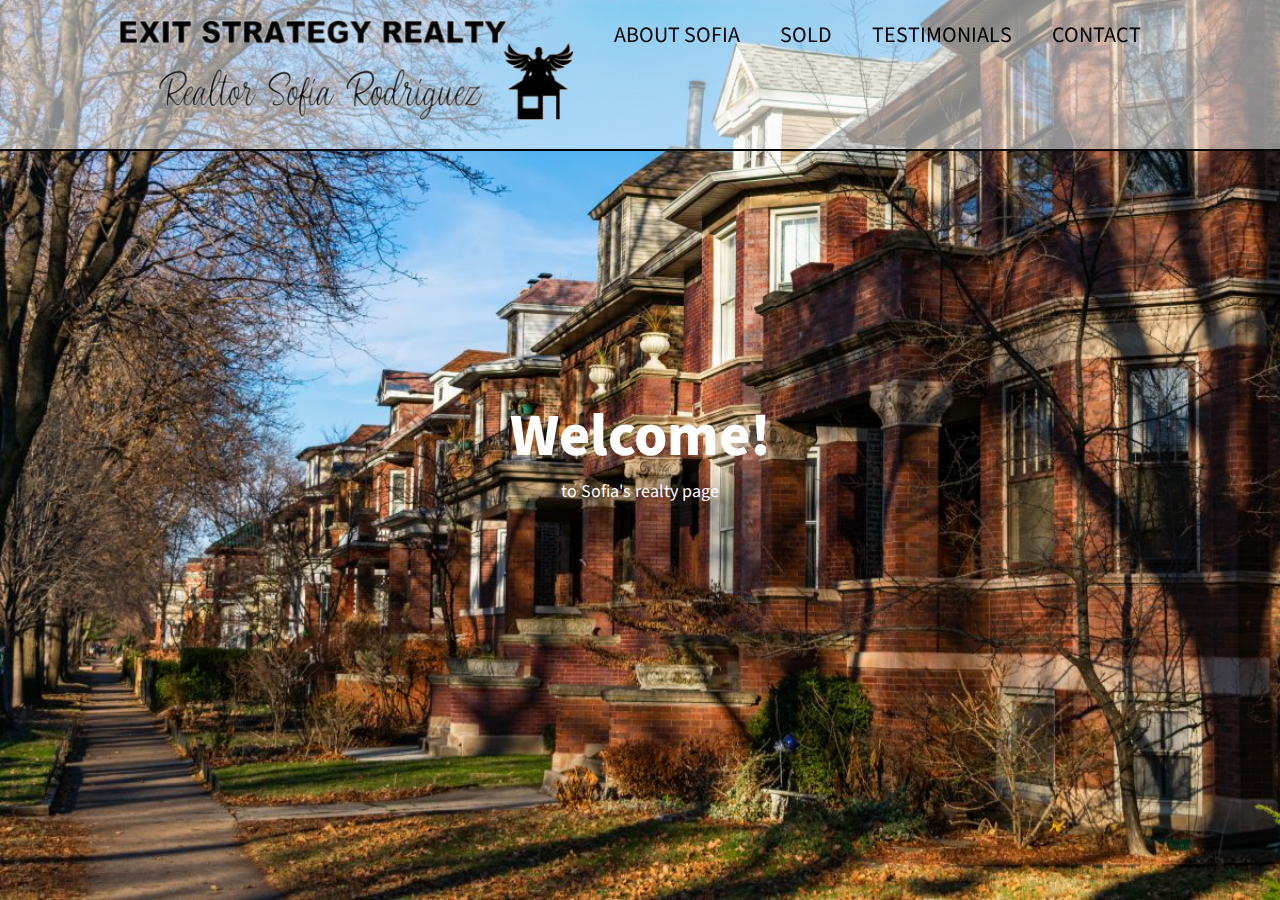
==== index.html @ e53cc5e3 "added logo to site" ====
<!DOCTYPE html>
<html lang="en">
<head>
    <meta charset="UTF-8">
    <meta http-equiv="X-UA-Compatible" content="IE=edge">
    <meta name="viewport" content="width=device-width, initial-scale=1.0">
    <link rel="stylesheet" href="styles.css">
    <link rel="preconnect" href="https://fonts.googleapis.com">
    <link rel="preconnect" href="https://fonts.gstatic.com" crossorigin>
    <link href="https://fonts.googleapis.com/css2?family=Source+Sans+Pro&display=swap" rel="stylesheet">
    <title>Sofia Realtor</title>
</head>
<body>
    <div class="nav">
        <ul class="nav-list">
            <li>
                <a href="index.html"><img class="logo" src="assets/home.png" alt="Realtor Sofia"></a>
            </li>
            <li>
                <a href="#">ABOUT SOFIA</a>
            </li>
            <li>
                <a href="#">SOLD</a>
            </li>
            <li>
                <a href="#">TESTIMONIALS</a>
            </li>
            <li>
                <a href="#">CONTACT</a>
            </li>
        </ul>
    </div>

    <div class="welcome-section">
        <h1 class="welc">Welcome!</h1>
        <p>to Sofia's realty page</p>
    </div>
</body>
</html>
---- styles.css ----
* {
    margin: 0;
    padding: 0;
}

*, *::after, *::before {
    box-sizing: 0;
}

html {
    box-sizing: inherit;
    font-size: 62.5%;
    scroll-behavior: smooth;
}

/* 1200px / 16px = 75em */
@media (max-width: 75em) {
    html {
      font-size: 60%;
    }
}

/* 980px / 16px = 61.25em */
@media(max-width: 61.25em) {
    html {
        font-size: 58%;
    }
}

/* 460px / 15px = 28.75em */
@media (max-width: 28.75em) {
    html {
        font-size: 55%;
    }
}

/* Base styles */

body {
    font-family: 'Source Sans Pro', sans-serif;
    font-size: 1.8rem; /* 18px */
    font-weight: 400;
    line-height: 1.4;
    color: white;
}

h1, h2 {
    font-family: 'Source Sans Pro', sans-serif;
    font-weight: 700;
    text-align: center;
}

h1 {
    font-size: 6rem;
}

h2 {
    font-size: 4.2rem;
}

ul {
    list-style: none;
}

a {
    text-decoration: none;
    color: black;
}

/* Navbar */

.nav {
    background-color: rgba(251, 251, 251, 0.527);
    display: flex;
    justify-content: center;
    position: fixed;
    top: 0;
    left: 0;
    width: 100%;
    box-shadow: 0 2px 0 black;
    z-index: 10;
}

.nav-list {
    display: flex;
    margin-right: 2rem;
}

.nav-list a {
    display: block;
    font-size: 2.2rem;
    padding: 2rem;
}

.nav-list a:hover {
    background: none;
}

.logo {
    height: 10rem;
}

/* Welcome section */

.welcome-section {
    display: flex;
    flex-direction: column;
    justify-content: center;
    align-items: center;
    width: 100%;
    height: 100vh;
    background-color: black;
    background-image: url('assets/blockhomes.jpg');
    background-repeat: no-repeat;
    background-attachment: fixed;
    background-size: 100% 100%;
}

.welc {
    color: white;
    font-weight: 800;
}
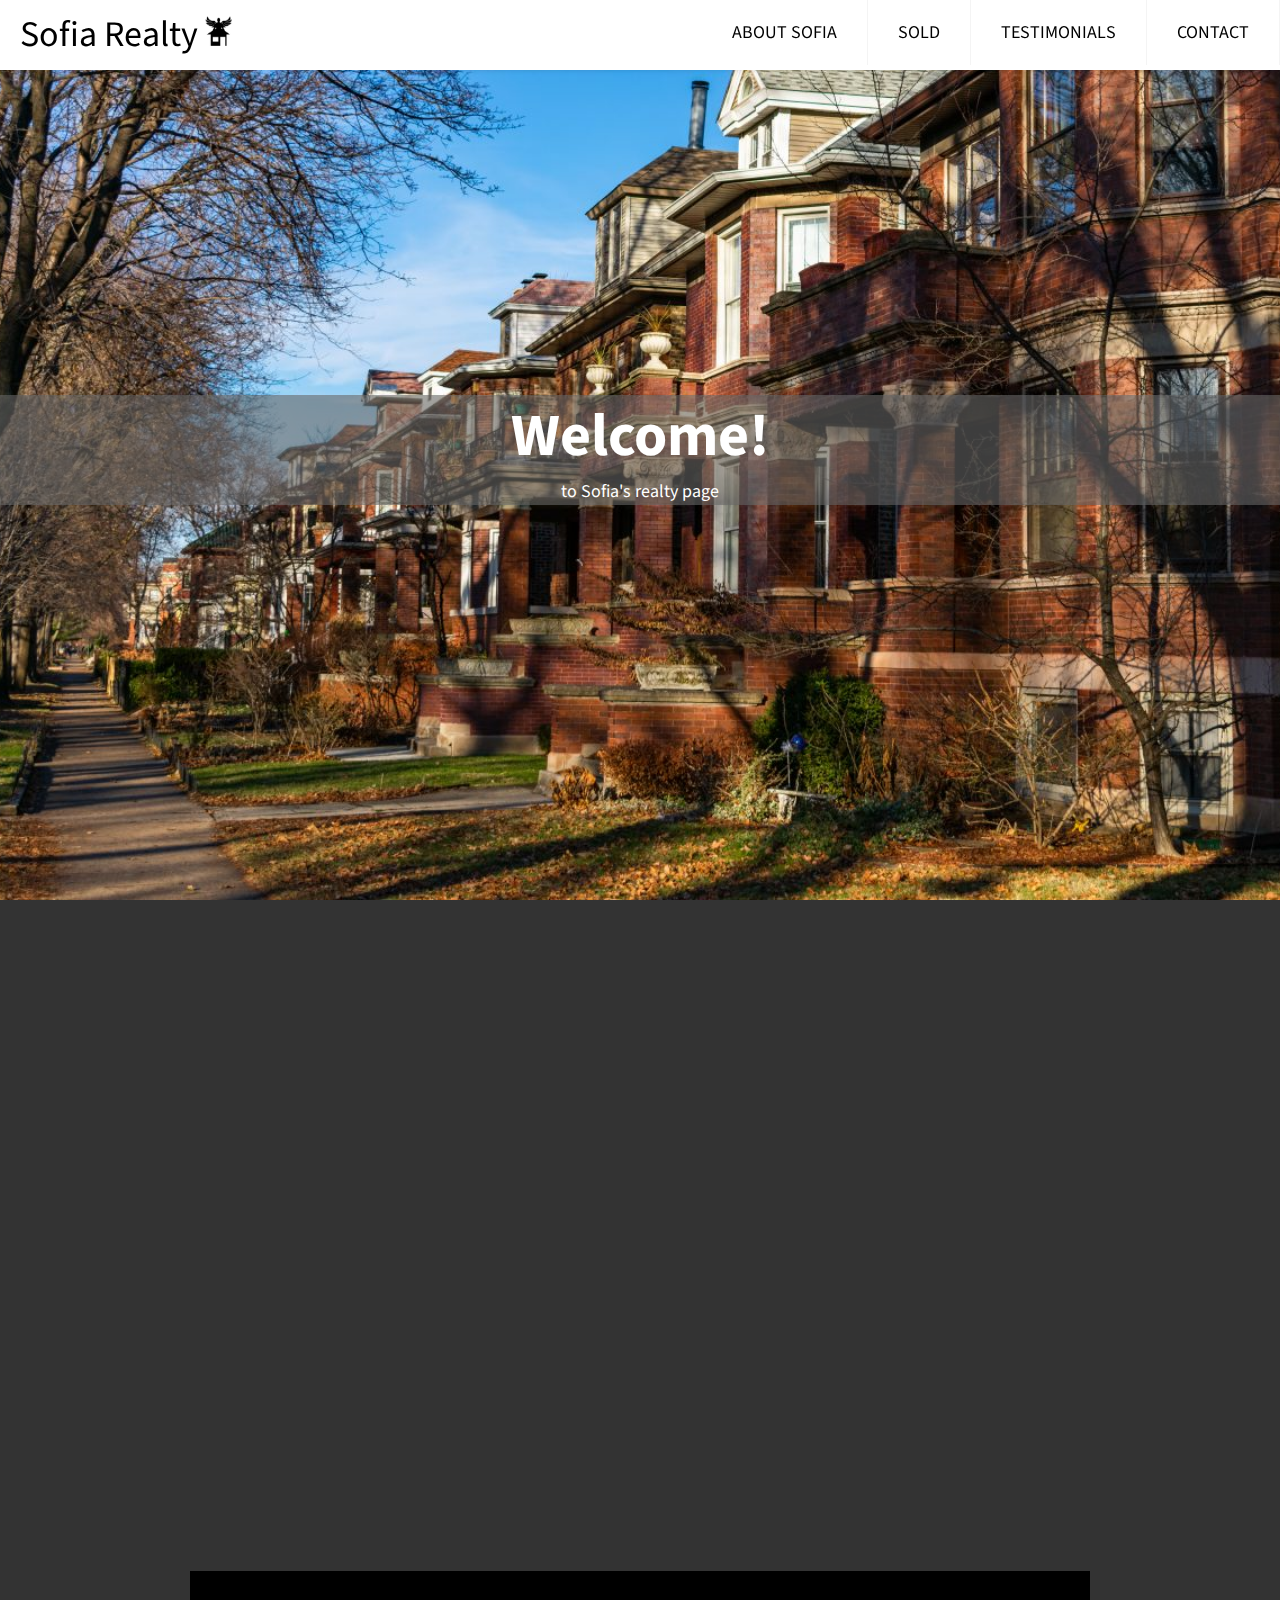
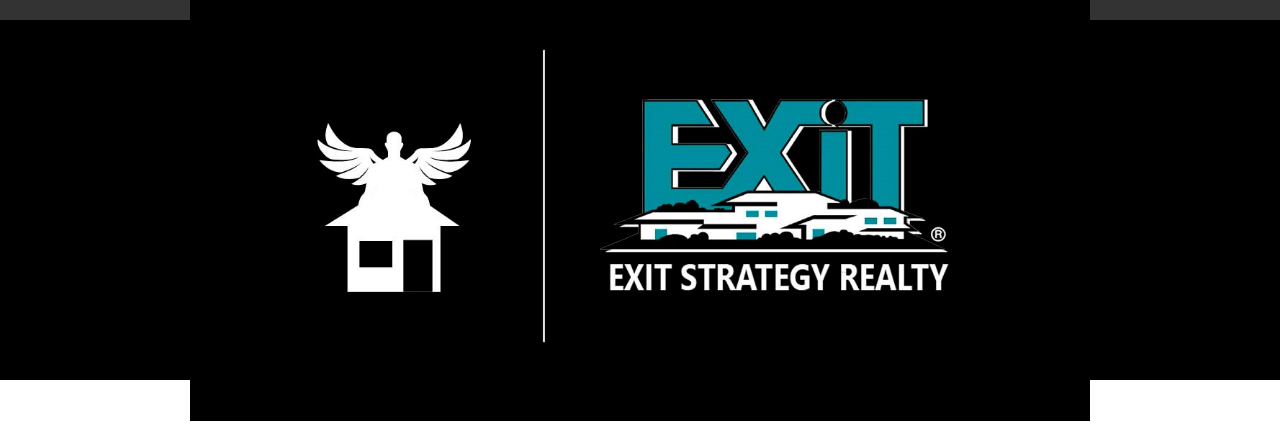
==== commit 320a8e79: "Added more assets and new nav bar" ====
--- a/index.html
+++ b/index.html
@@ -11,13 +11,16 @@
     <title>Sofia Realtor</title>
 </head>
 <body>
-    <div class="nav">
-        <ul class="nav-list">
-            <li>
-                <a href="index.html"><img class="logo" src="assets/home.png" alt="Realtor Sofia"></a>
+    <header class="header">
+        <a href="/index.html" class="logo">Sofia Realty
+            <image class="exitR" src="assets/homeM.jpg"></image>
+        </a>
+        <input class="menu-btn" type="checkbox" id="menu-btn" />
+        <label class="menu-icon" for="menu-btn"><span class="navicon"></span></label>
+        <ul class="menu">
             </li>
             <li>
-                <a href="#">ABOUT SOFIA</a>
+                <a href="#about">ABOUT SOFIA</a>
             </li>
             <li>
                 <a href="#">SOLD</a>
@@ -26,14 +29,25 @@
                 <a href="#">TESTIMONIALS</a>
             </li>
             <li>
-                <a href="#">CONTACT</a>
+                <a href="#contact">CONTACT</a>
             </li>
         </ul>
-    </div>
+    </header>
 
-    <div class="welcome-section">
-        <h1 class="welc">Welcome!</h1>
-        <p>to Sofia's realty page</p>
-    </div>
+    <section class="welcome-section">
+        <div class="welc">
+            <h1>Welcome!</h1>
+            <p>to Sofia's realty page</p>
+        </div>
+    </section>
+
+    <section class="about" id="about">
+    </section>
+
+    <section class="contact-section" id="contact">
+        <a href="https://exitrealty.com/office/Chicago/IL/2989/EXIT_STRATEGY_REALTY">
+            <image class="contact-banner" src="/assets/blacklogo.jpg"><image>
+        </a>
+    </section>
 </body>
 </html>--- a/styles.css
+++ b/styles.css
@@ -67,38 +67,142 @@
     color: black;
 }
 
-/* Navbar */
-
-.nav {
-    background-color: rgba(251, 251, 251, 0.527);
-    display: flex;
-    justify-content: center;
+/* header */
+
+.header {
+    background-color: #fff;
+    box-shadow: 1px 1px 4px 0 rgba(0,0,0,.1);
     position: fixed;
+    width: 100%;
+    z-index: 3;
+  }
+  
+  .header ul {
+    margin: 0;
+    padding: 0;
+    list-style: none;
+    overflow: hidden;
+    background-color: #fff;
+  }
+  
+  .header li a {
+    display: block;
+    padding: 20px 20px;
+    border-right: 1px solid #f4f4f4;
+    text-decoration: none;
+  }
+  
+  .header li a:hover,
+  .header .menu-btn:hover {
+    background-color: #f4f4f4;
+  }
+  
+  .header .logo {
+    display: block;
+    float: left;
+    font-size: 2em;
+    padding: 10px 20px;
+    text-decoration: none;
+  }
+
+.exitR {
+      height: 3rem;
+      padding: 0;
+      margin: 0;
+      position: relative;
+  }
+  
+  /* menu */
+  
+  .header .menu {
+    clear: both;
+    max-height: 0;
+    transition: max-height .2s ease-out;
+  }
+  
+  /* menu icon */
+  
+  .header .menu-icon {
+    cursor: pointer;
+    float: right;
+    padding: 28px 20px;
+    position: relative;
+    user-select: none;
+  }
+  
+  .header .menu-icon .navicon {
+    background: #333;
+    display: block;
+    height: 2px;
+    position: relative;
+    transition: background .2s ease-out;
+    width: 18px;
+  }
+  
+  .header .menu-icon .navicon:before,
+  .header .menu-icon .navicon:after {
+    background: #333;
+    content: '';
+    display: block;
+    height: 100%;
+    position: absolute;
+    transition: all .2s ease-out;
+    width: 100%;
+  }
+  
+  .header .menu-icon .navicon:before {
+    top: 5px;
+  }
+  
+  .header .menu-icon .navicon:after {
+    top: -5px;
+  }
+  
+  /* menu btn */
+  
+  .header .menu-btn {
+    display: none;
+  }
+  
+  .header .menu-btn:checked ~ .menu {
+    max-height: 240px;
+  }
+  
+  .header .menu-btn:checked ~ .menu-icon .navicon {
+    background: transparent;
+  }
+  
+  .header .menu-btn:checked ~ .menu-icon .navicon:before {
+    transform: rotate(-45deg);
+  }
+  
+  .header .menu-btn:checked ~ .menu-icon .navicon:after {
+    transform: rotate(45deg);
+  }
+  
+  .header .menu-btn:checked ~ .menu-icon:not(.steps) .navicon:before,
+  .header .menu-btn:checked ~ .menu-icon:not(.steps) .navicon:after {
     top: 0;
-    left: 0;
-    width: 100%;
-    box-shadow: 0 2px 0 black;
-    z-index: 10;
-}
-
-.nav-list {
-    display: flex;
-    margin-right: 2rem;
-}
-
-.nav-list a {
-    display: block;
-    font-size: 2.2rem;
-    padding: 2rem;
-}
-
-.nav-list a:hover {
-    background: none;
-}
-
-.logo {
-    height: 10rem;
-}
+  }
+  
+  /* 48em = 768px */
+  
+  @media (min-width: 48em) {
+    .header li {
+      float: left;
+    }
+    .header li a {
+      padding: 20px 30px;
+    }
+    .header .menu {
+      clear: none;
+      float: right;
+      max-height: none;
+    }
+    .header .menu-icon {
+      display: none;
+    }
+ }
 
 /* Welcome section */
 
@@ -111,16 +215,116 @@
     height: 100vh;
     background-color: black;
     background-image: url('assets/blockhomes.jpg');
+    background-position: center center;
     background-repeat: no-repeat;
     background-attachment: fixed;
-    background-size: 100% 100%;
+    background-size: cover;
 }
 
 .welc {
+    background-color: rgba(102, 102, 102, 0.596);
+    width: 100%;
     color: white;
-    font-weight: 800;
-}
-
-
-
-
+    text-align: center;
+}
+
+/* About section */
+
+.about {
+    display: flex;
+    flex-direction: column;
+    justify-content: center;
+    height: 80vh;
+    background-color: #333;
+}
+
+
+@media (max-width: 28.75em) {
+    .headshot {
+        height: 20rem;
+        width: 10rem;
+    }
+}
+
+/* Contact Section */
+
+ .contact-section {
+     display: flex;
+     flex-direction: column;
+     justify-content: center;
+     align-items: center;
+     width: inherit;
+     height: 40vh;
+     padding: 0 2rem;
+     background: black;
+ }
+
+ .contact-banner {
+    height: 45rem;
+ }
+
+ @media (max-width: 28.75em) {
+    .contact-banner {
+        height: 20rem;
+        width: 40rem;
+    }
+ }
+
+ .contact-section-header > h2 {
+     font-size: 6rem;
+ }
+
+ @media (max-width: 28.75em) {
+     .contact-section-header > h2 {
+         font-size: 4rem;
+     }
+ }
+
+ .contact-section-header > p {
+     font-style: italic;
+ }
+
+ .contact-links {
+     display: flex;
+     justify-content: center;
+     width: 100%;
+     max-width: 980px;
+     margin-top: 4rem;
+     flex-wrap: wrap;
+ }
+
+ .contact-details {
+     font-size: 2.4rem;
+     text-shadow: 2px 2px 1px black;
+     transition: transform 0.3s ease-out;
+ }
+
+ .contact-details:hover {
+     transform: translateY(8px);
+ }
+
+ /* Footer */
+
+ footer {
+     font-weight: 300;
+     display: flex;
+     justify-content: space-evenly;
+     padding: 2rem;
+     background: black;
+     border-top: 4px solid blue;
+ }
+
+ footer > p {
+     margin: 2rem;
+ }
+
+ footer i {
+     vertical-align: middle;
+ }
+
+ @media (max-width: 28.75em) {
+     footer {
+         flex-direction: column;
+         text-align: center;
+     }
+ }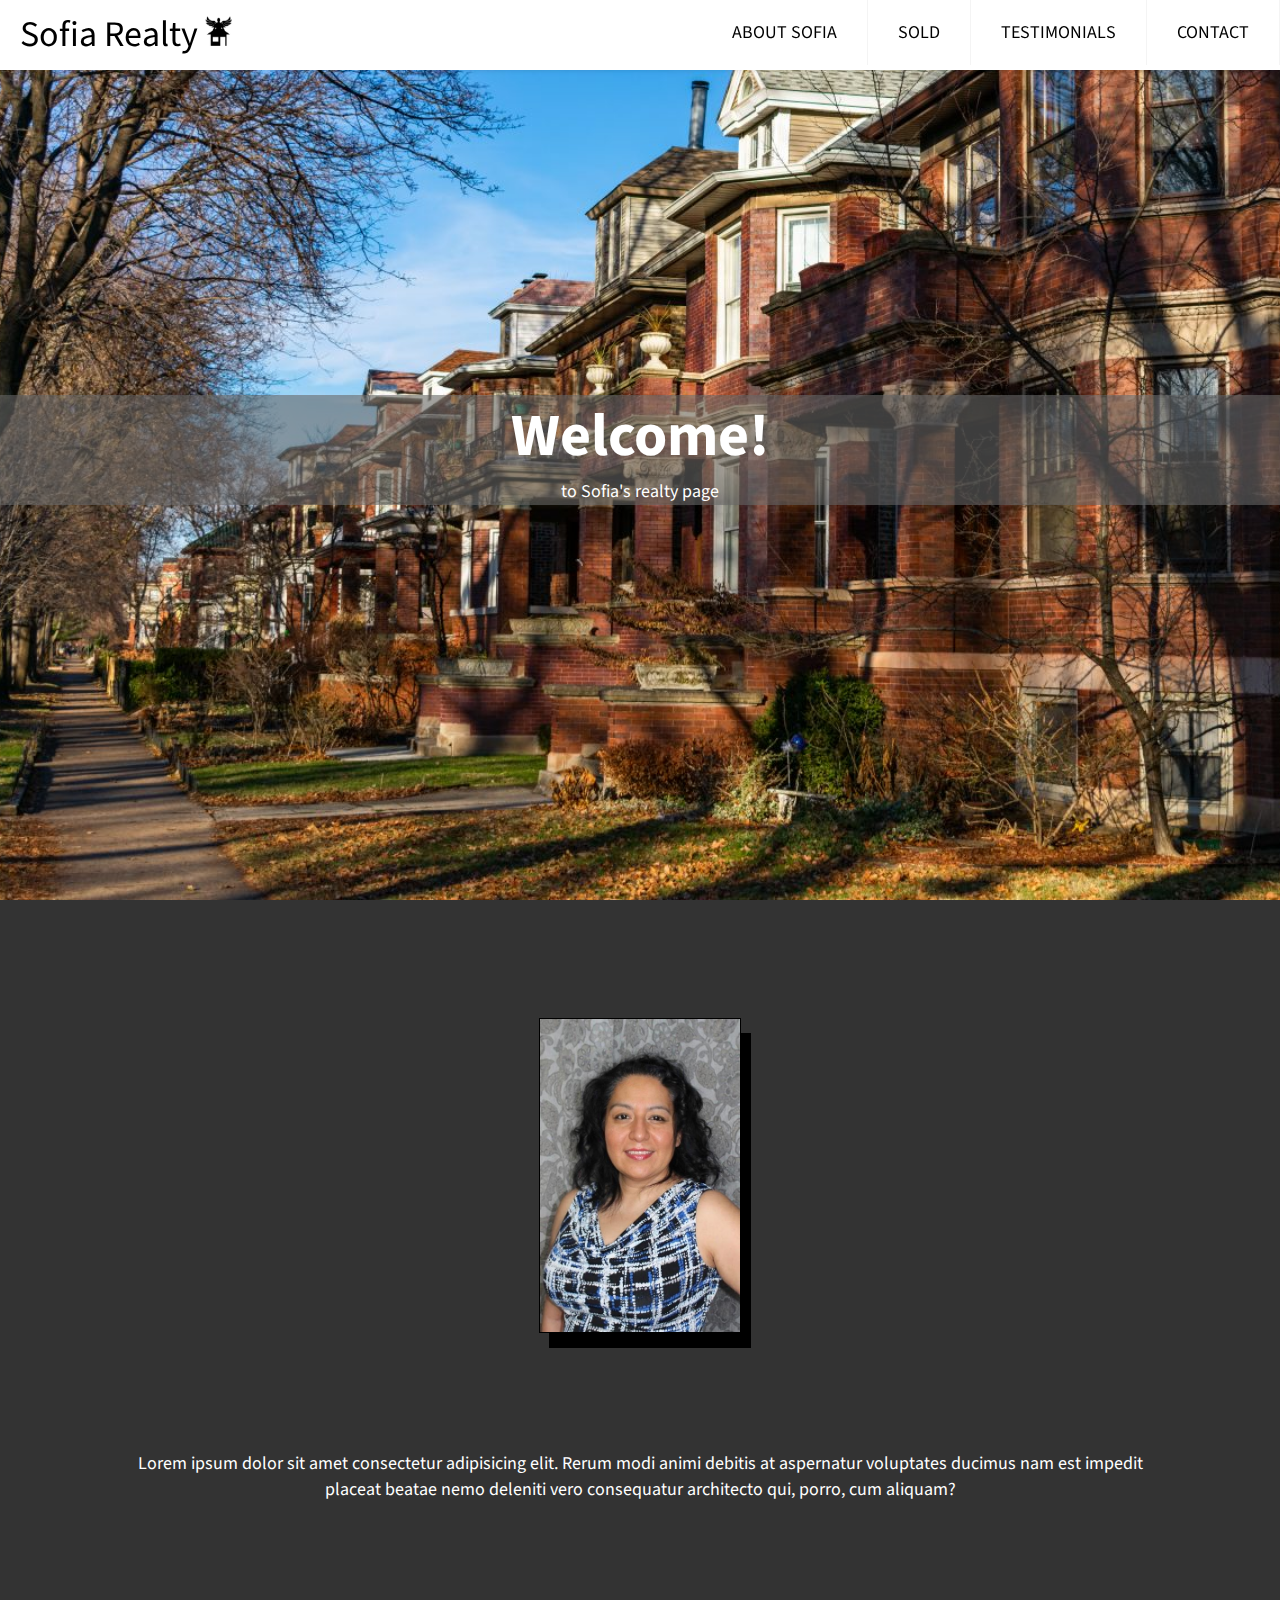
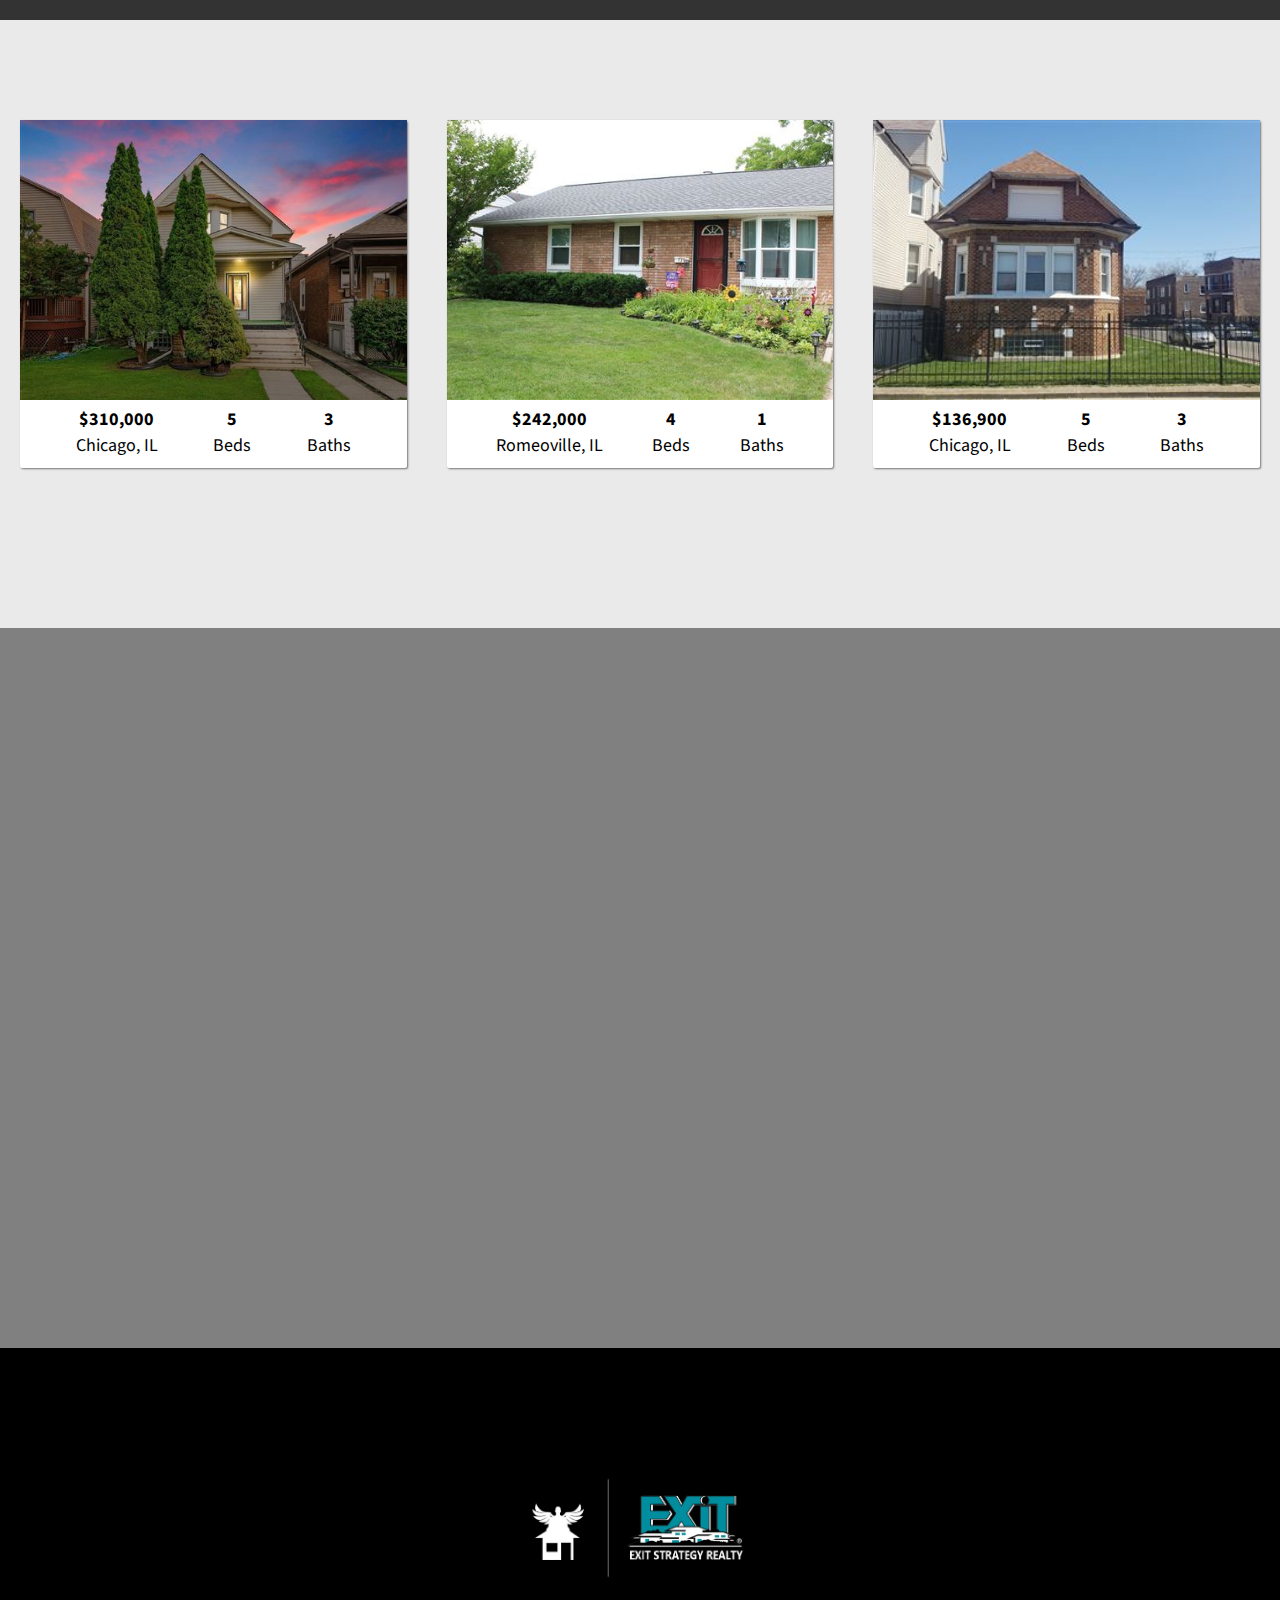
==== commit 2365898c: "Added About, Testimonials, Sold, and Contacts sections" ====
--- a/index.html
+++ b/index.html
@@ -23,7 +23,7 @@
                 <a href="#about">ABOUT SOFIA</a>
             </li>
             <li>
-                <a href="#">SOLD</a>
+                <a href="#sold">SOLD</a>
             </li>
             <li>
                 <a href="#">TESTIMONIALS</a>
@@ -42,12 +42,104 @@
     </section>
 
     <section class="about" id="about">
+        <div class="frame">
+            <image src="assets/headshot.jpg" class="portrait"></image>
+        </div>
+        <div class="details">
+            Lorem ipsum dolor sit amet consectetur adipisicing elit. Rerum modi animi debitis at aspernatur voluptates ducimus nam est impedit placeat beatae nemo deleniti vero consequatur architecto qui, porro, cum aliquam?
+        </div>
+    </section>
+
+    <section class="sold-section" id="sold">
+        <div class="sold-grid">
+            <a 
+                href="#"
+                target="_blank"
+                class="sold"
+            >
+                <img 
+                    class="sold-image"
+                    src="assets/house1.jpeg" 
+                    alt="sold"
+                />
+                <div class="house-details">
+                    <div class="price-city">
+                        <b>$310,000</b>
+                        <p>Chicago, IL</p>
+                    </div>
+                    <div class="beds">
+                        <b>5</b>
+                        <p>Beds</p>
+                    </div>
+                    <div class="baths">
+                        <b>3</b>
+                        <p>Baths</p>
+                    </div>
+                </div>
+            </a>
+            <a 
+                href="#"
+                target="_blank"
+                class="sold"
+            >
+                <img 
+                    class="sold-image"
+                    src="assets/house2.jpeg" 
+                    alt="sold"
+                />
+                <div class="house-details">
+                    <div class="price-city">
+                        <b>$242,000</b>
+                        <p>Romeoville, IL</p>
+                    </div>
+                    <div class="beds">
+                        <b>4</b>
+                        <p>Beds</p>
+                    </div>
+                    <div class="baths">
+                        <b>1</b>
+                        <p>Baths</p>
+                    </div>
+                </div>
+            </a>
+            <a 
+                href="#"
+                target="_blank"
+                class="sold"
+            >
+                <img 
+                    class="sold-image"
+                    src="assets/house3.jpeg" 
+                    alt="sold"
+                />
+                <div class="house-details">
+                    <div class="price-city">
+                        <b>$136,900</b>
+                        <p>Chicago, IL</p>
+                    </div>
+                    <div class="beds">
+                        <b>5</b>
+                        <p>Beds</p>
+                    </div>
+                    <div class="baths">
+                        <b>3</b>
+                        <p>Baths</p>
+                    </div>
+                </div>
+            </a>
+        </div>
+    </section>
+
+    <section class="testimonials" id="testimonials">
+
     </section>
 
     <section class="contact-section" id="contact">
-        <a href="https://exitrealty.com/office/Chicago/IL/2989/EXIT_STRATEGY_REALTY">
-            <image class="contact-banner" src="/assets/blacklogo.jpg"><image>
-        </a>
+        <div class="banner-frame">
+            <a href="https://exitrealty.com/office/Chicago/IL/2989/EXIT_STRATEGY_REALTY">
+                <image class="contact-banner" src="/assets/blacklogo.jpg"><image>
+            </a>
+        </div>
     </section>
 </body>
 </html>--- a/styles.css
+++ b/styles.css
@@ -233,17 +233,91 @@
 .about {
     display: flex;
     flex-direction: column;
-    justify-content: center;
+    justify-content: space-evenly;
+    align-items: center;
     height: 80vh;
     background-color: #333;
 }
 
-
-@media (max-width: 28.75em) {
-    .headshot {
-        height: 20rem;
-        width: 10rem;
-    }
+.frame {
+    height: 313px;
+    width: 200px;
+    border: 1px solid black;
+    box-shadow: 10px 15px black;
+}
+
+.portrait {
+    height: 100%;
+    width: 100%;
+    object-fit: contain;
+}
+
+.details {
+    width: 80%;
+    text-align: center;
+}
+
+/* Sold */
+
+.sold-section {
+    text-align: center;
+    padding: 10rem 2rem;
+    background-color: rgba(171, 171, 171, 0.251);;
+}
+
+.sold-grid {
+    display: grid;
+    grid-template-columns: repeat(auto-fit, minmax(320px, 1fr));
+    grid-gap: 4rem;
+    width: 100%;
+    max-width: 1280px;
+    margin: 0 auto;
+    margin-bottom: 6rem;
+}
+
+@media (max-width: 30.625em) {
+    .sold-section {
+      padding: 6rem 1rem;
+    }
+    
+    .sold-grid {
+      grid-template-columns: 1fr;
+    }
+}
+
+.sold {
+    background: white;
+    box-shadow: 1px 1px 2px rgba(0,0,0,.5);
+    border-radius: 2px;
+}
+
+.sold-image {
+    height: calc(100% - 6.8rem);
+    width: 100%;
+    object-fit: cover;
+}
+
+.sold-title {
+    font-size: 2rem;
+    padding: 2rem 0.5rem;
+}
+
+.house-details {
+    display: flex;
+    flex-direction: row;
+    justify-content: space-evenly;
+    align-items: center;
+}
+
+/* Testimonials */
+
+.testimonials {
+    display: flex;
+    flex-direction: column;
+    justify-content: space-evenly;
+    align-items: center;
+    height: 80vh;
+    background-color: gray
 }
 
 /* Contact Section */
@@ -259,15 +333,15 @@
      background: black;
  }
 
+ .banner-frame {
+     width: 300px;
+     height: 150px;
+ }
+
  .contact-banner {
-    height: 45rem;
- }
-
- @media (max-width: 28.75em) {
-    .contact-banner {
-        height: 20rem;
-        width: 40rem;
-    }
+     width: 100%;
+     height: 100%;
+     object-fit: contain;
  }
 
  .contact-section-header > h2 {
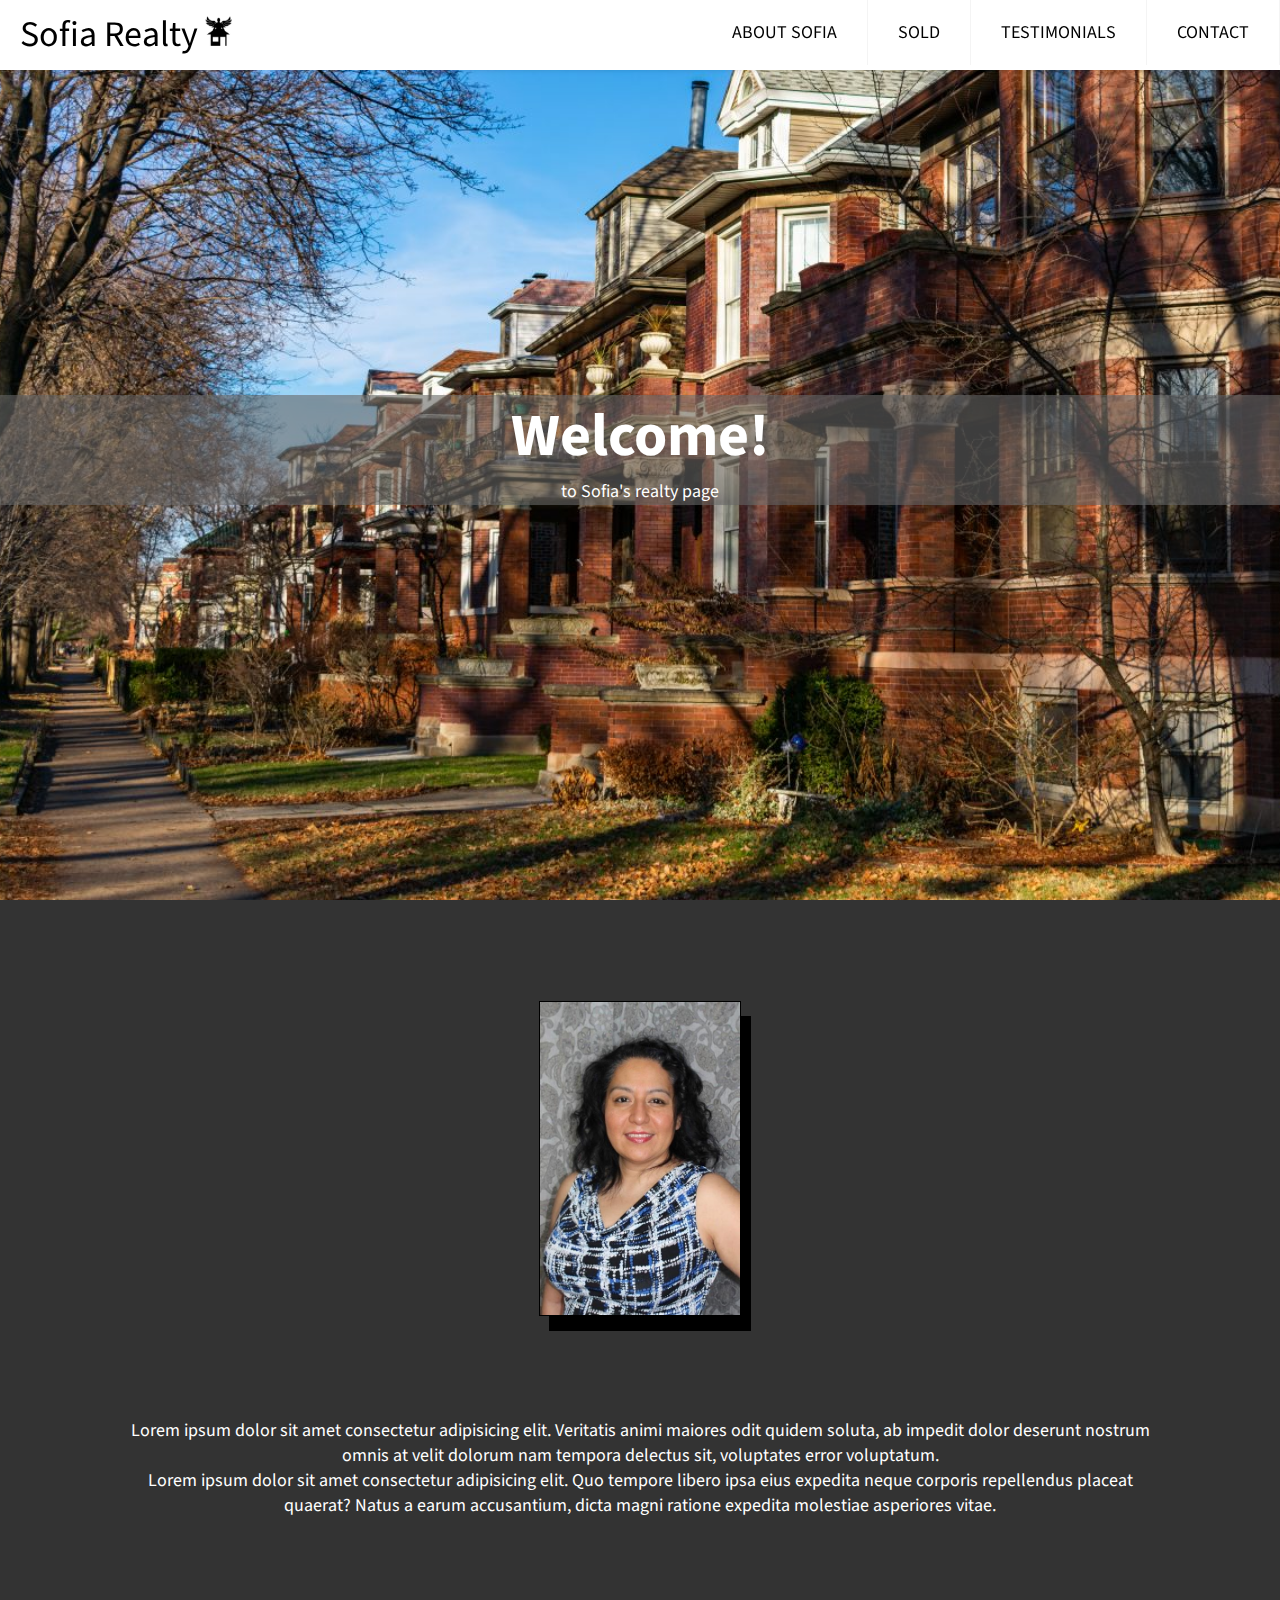
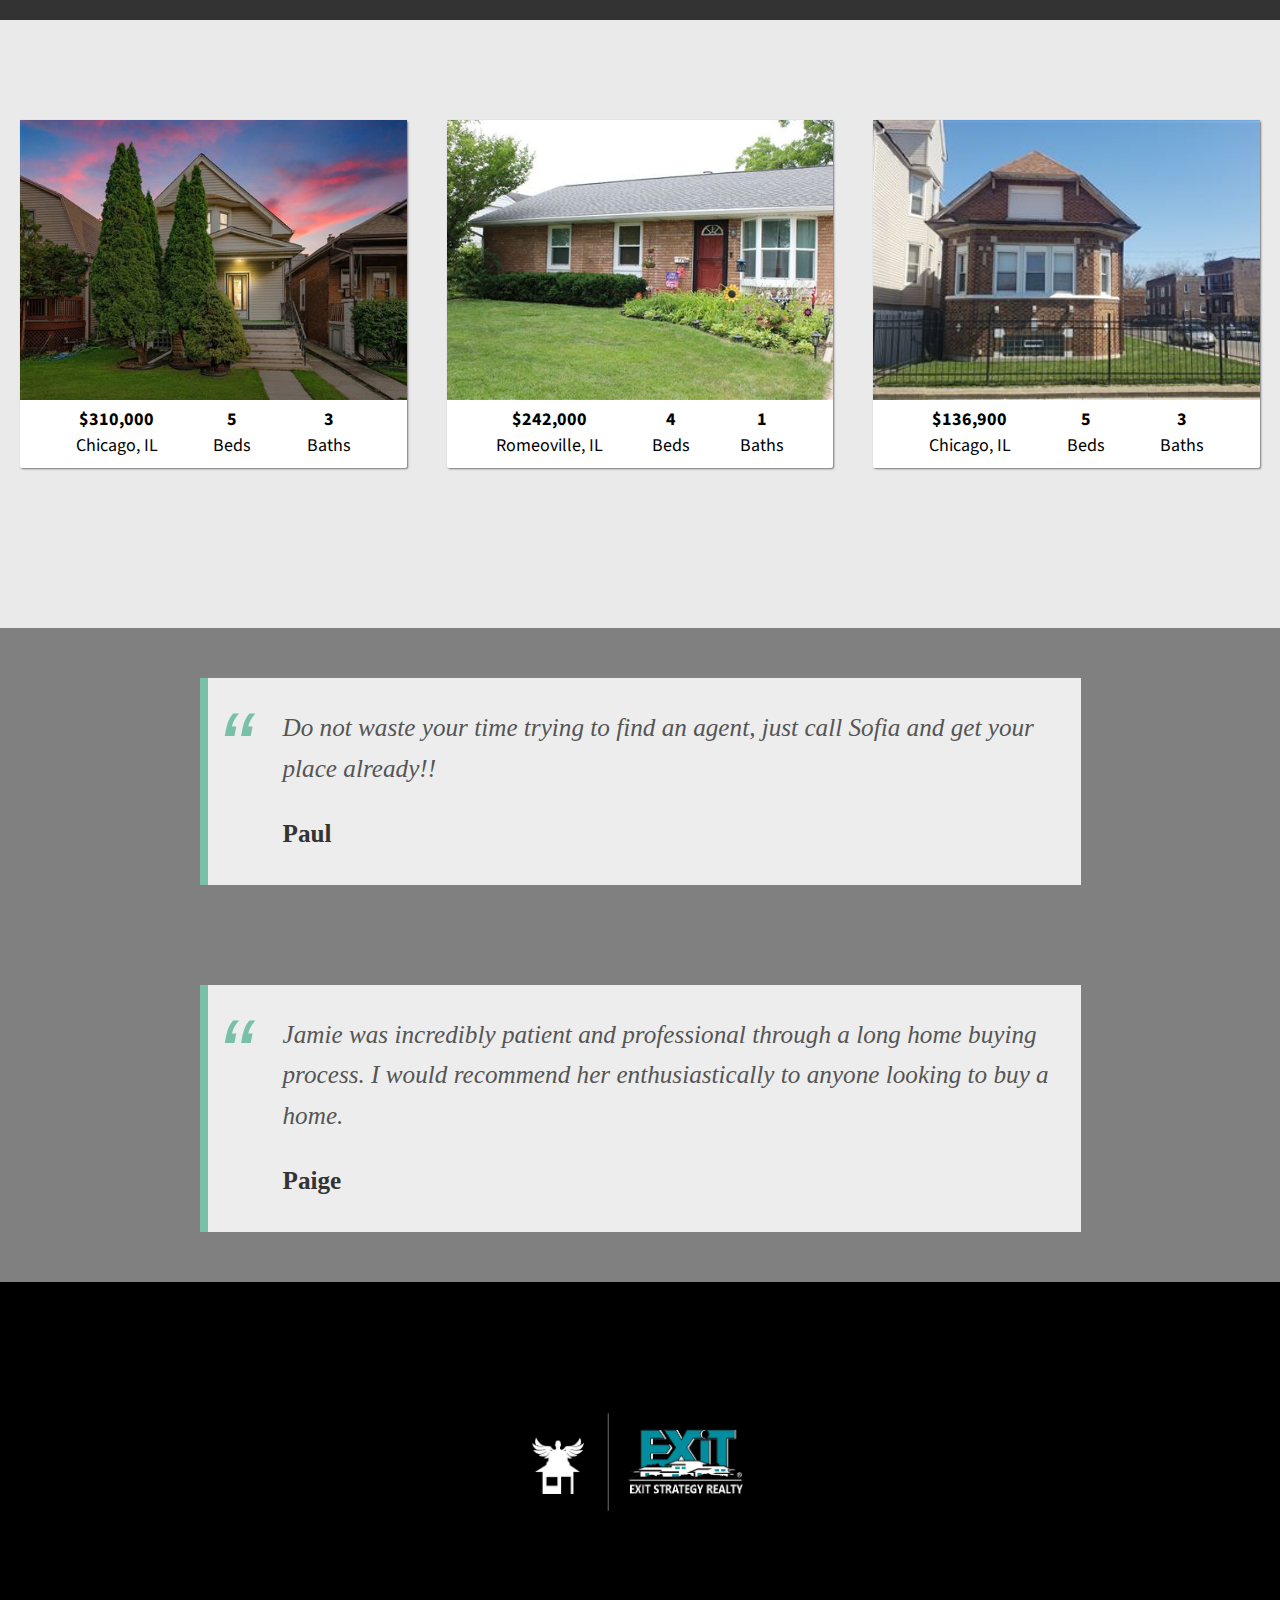
==== commit 6cdd60a0: "Added quotes to testimonials" ====
--- a/index.html
+++ b/index.html
@@ -46,7 +46,8 @@
             <image src="assets/headshot.jpg" class="portrait"></image>
         </div>
         <div class="details">
-            Lorem ipsum dolor sit amet consectetur adipisicing elit. Rerum modi animi debitis at aspernatur voluptates ducimus nam est impedit placeat beatae nemo deleniti vero consequatur architecto qui, porro, cum aliquam?
+            <p>Lorem ipsum dolor sit amet consectetur adipisicing elit. Veritatis animi maiores odit quidem soluta, ab impedit dolor deserunt nostrum omnis at velit dolorum nam tempora delectus sit, voluptates error voluptatum.</p>
+            <p>Lorem ipsum dolor sit amet consectetur adipisicing elit. Quo tempore libero ipsa eius expedita neque corporis repellendus placeat quaerat? Natus a earum accusantium, dicta magni ratione expedita molestiae asperiores vitae.</p>
         </div>
     </section>
 
@@ -131,6 +132,12 @@
     </section>
 
     <section class="testimonials" id="testimonials">
+        <blockquote class="otro-blockquote">
+            Do not waste your time trying to find an agent, just call Sofia and get your place already!! <span>Paul</span>
+        </blockquote>
+        <blockquote class="otro-blockquote">
+            Jamie was incredibly patient and professional through a long home buying process. I would recommend her enthusiastically to anyone looking to buy a home. <span>Paige</span>
+        </blockquote>
 
     </section>
 
--- a/styles.css
+++ b/styles.css
@@ -314,10 +314,50 @@
 .testimonials {
     display: flex;
     flex-direction: column;
-    justify-content: space-evenly;
+    justify-content: center;
     align-items: center;
-    height: 80vh;
     background-color: gray
+}
+
+.blockquote p {
+    text-align: center;
+}
+
+@import url(https://fonts.googleapis.com/css?family=Open+Sans:400italic);
+.otro-blockquote{
+  font-size: 1.4em;
+  width:60%;
+  margin:50px auto;
+  font-family:Open Sans;
+  font-style:italic;
+  color: #555555;
+  padding:1.2em 30px 1.2em 75px;
+  border-left:8px solid #78C0A8 ;
+  line-height:1.6;
+  position: relative;
+  background:#EDEDED;
+}
+
+.otro-blockquote::before{
+  font-family:Arial;
+  content: "\201C";
+  color:#78C0A8;
+  font-size:4em;
+  position: absolute;
+  left: 10px;
+  top:-10px;
+}
+
+.otro-blockquote::after{
+  content: '';
+}
+
+.otro-blockquote span{
+  display:block;
+  color:#333333;
+  font-style: normal;
+  font-weight: bold;
+  margin-top:1em;
 }
 
 /* Contact Section */
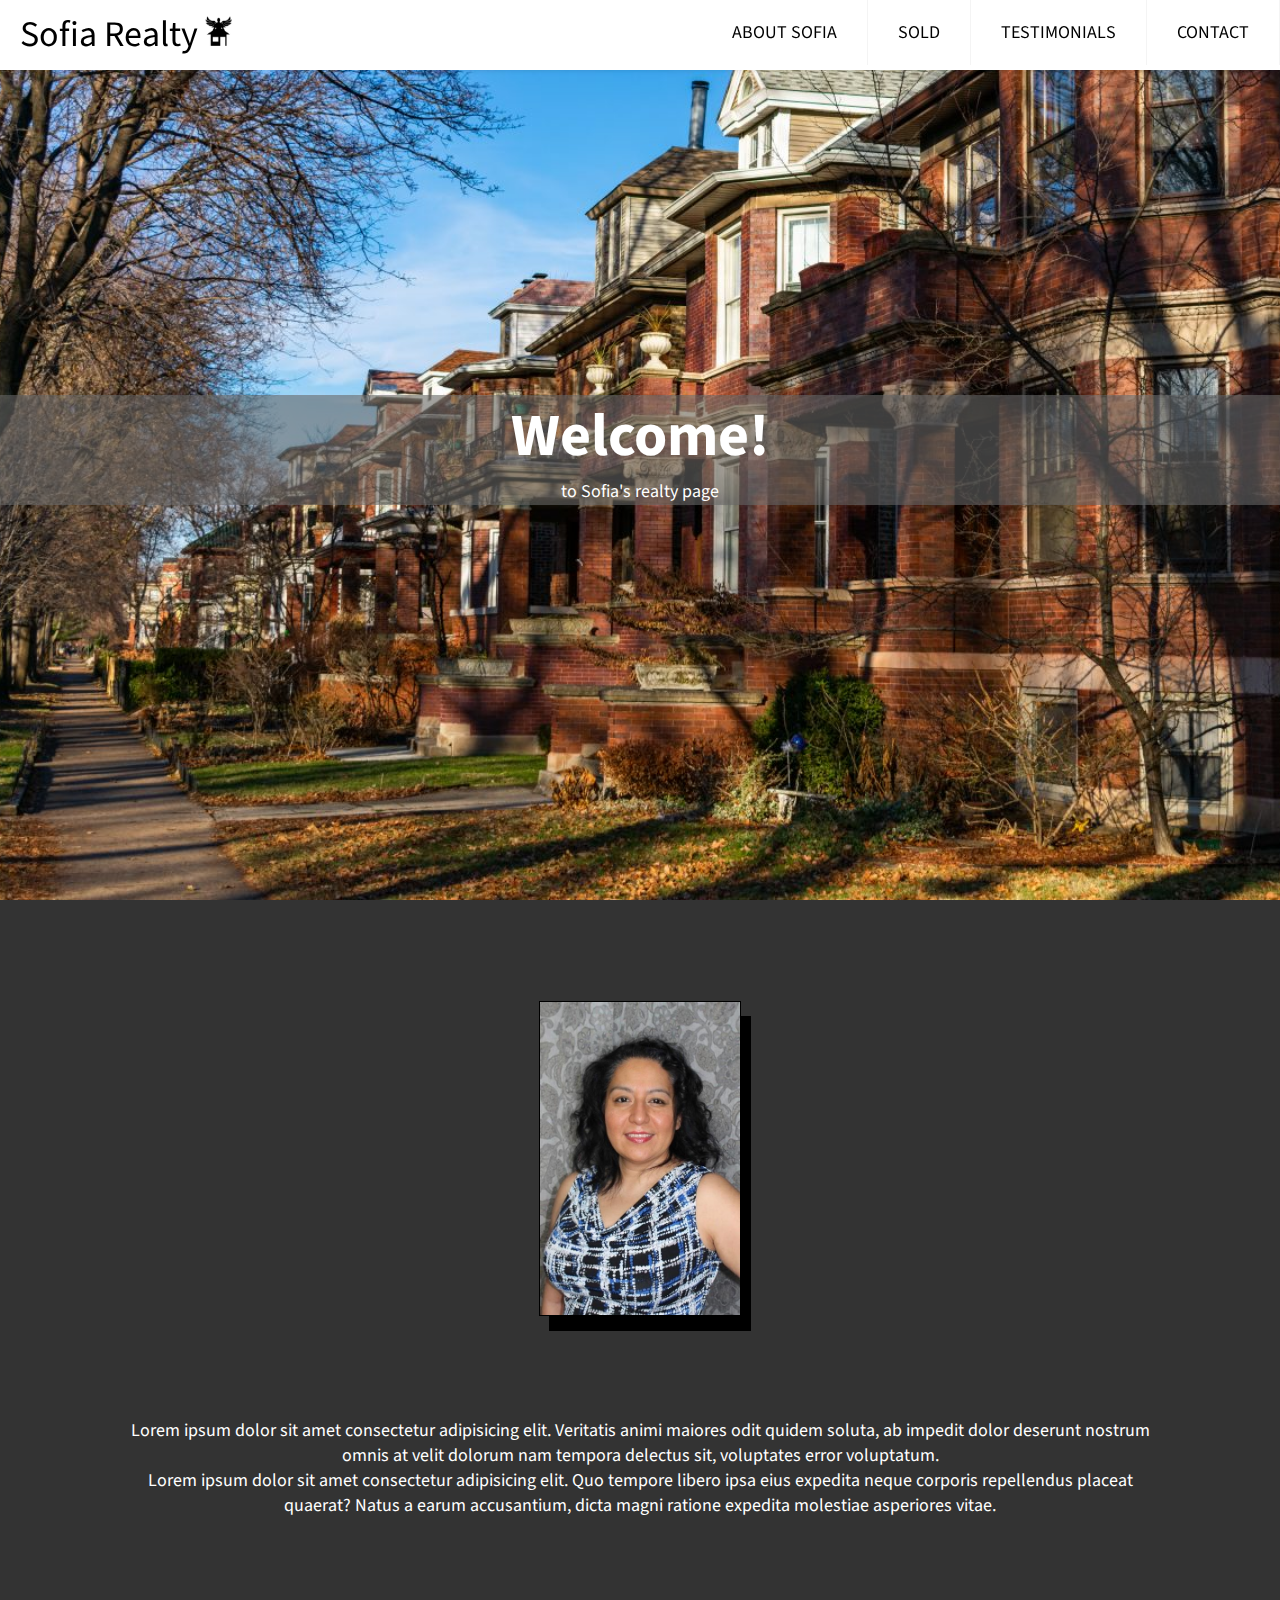
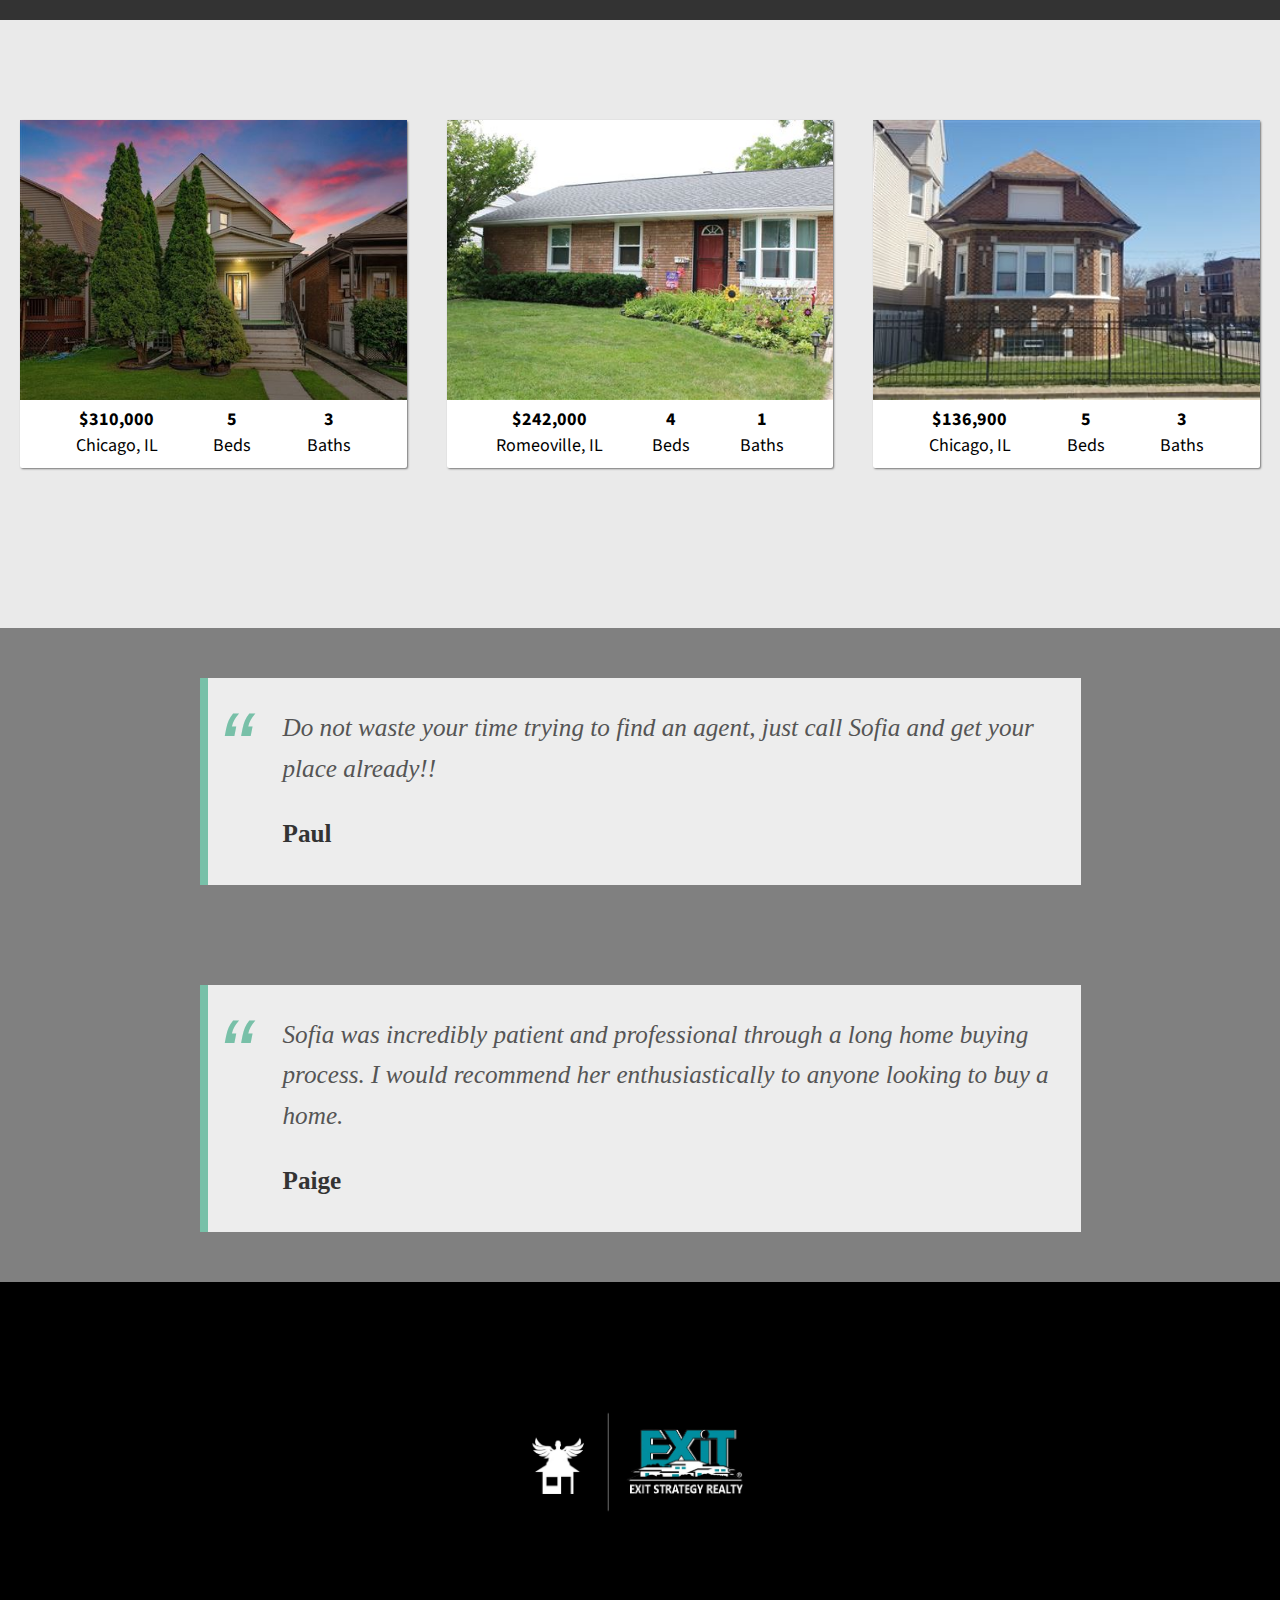
==== commit 9d4956f3: "Update index.html" ====
--- a/index.html
+++ b/index.html
@@ -136,7 +136,7 @@
             Do not waste your time trying to find an agent, just call Sofia and get your place already!! <span>Paul</span>
         </blockquote>
         <blockquote class="otro-blockquote">
-            Jamie was incredibly patient and professional through a long home buying process. I would recommend her enthusiastically to anyone looking to buy a home. <span>Paige</span>
+            Sofia was incredibly patient and professional through a long home buying process. I would recommend her enthusiastically to anyone looking to buy a home. <span>Paige</span>
         </blockquote>
 
     </section>
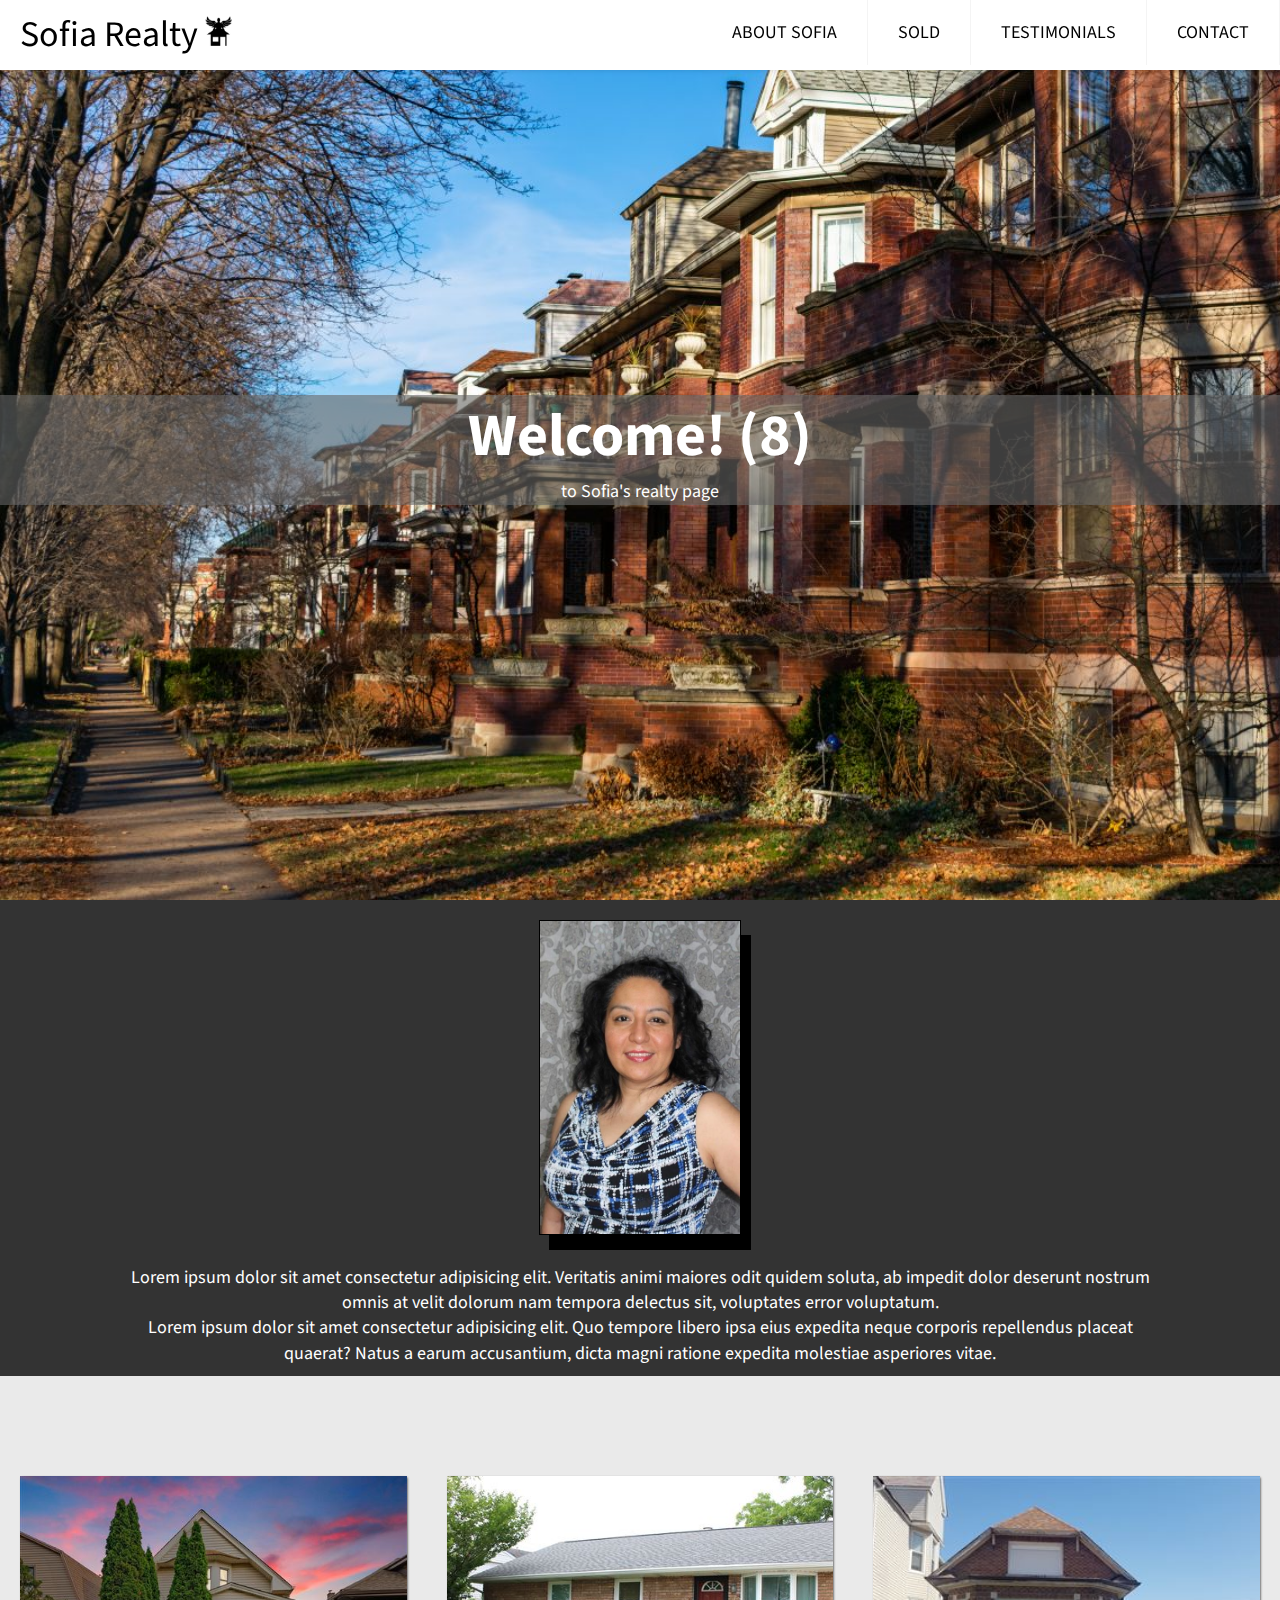
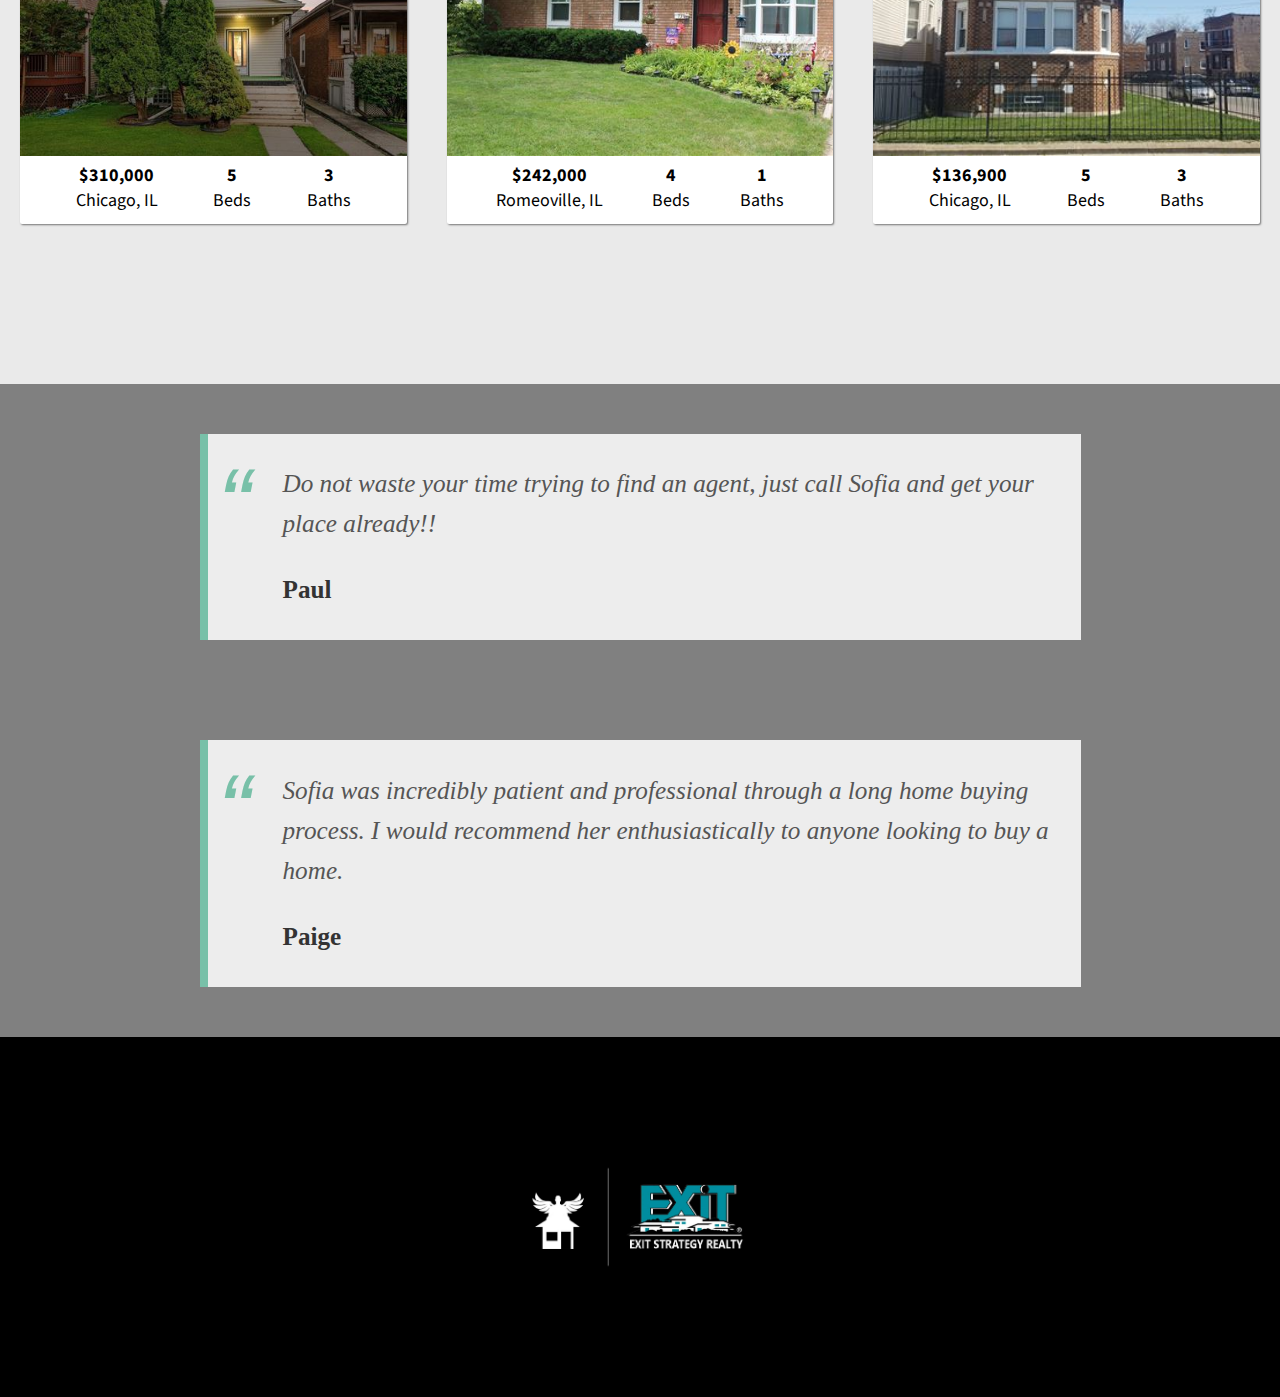
==== commit 3edc9c23: "Working on responsive background image" ====
--- a/index.html
+++ b/index.html
@@ -3,7 +3,7 @@
 <head>
     <meta charset="UTF-8">
     <meta http-equiv="X-UA-Compatible" content="IE=edge">
-    <meta name="viewport" content="width=device-width, initial-scale=1.0">
+    <meta name="viewport" content="width=device-width, initial-scale=1.0, maximum-scale=1, user-scalable=no">
     <link rel="stylesheet" href="styles.css">
     <link rel="preconnect" href="https://fonts.googleapis.com">
     <link rel="preconnect" href="https://fonts.gstatic.com" crossorigin>
@@ -12,7 +12,7 @@
 </head>
 <body>
     <header class="header">
-        <a href="/index.html" class="logo">Sofia Realty
+        <a href="index.html" class="logo">Sofia Realty
             <image class="exitR" src="assets/homeM.jpg"></image>
         </a>
         <input class="menu-btn" type="checkbox" id="menu-btn" />
@@ -26,7 +26,7 @@
                 <a href="#sold">SOLD</a>
             </li>
             <li>
-                <a href="#">TESTIMONIALS</a>
+                <a href="#testimonials">TESTIMONIALS</a>
             </li>
             <li>
                 <a href="#contact">CONTACT</a>
@@ -36,7 +36,7 @@
 
     <section class="welcome-section">
         <div class="welc">
-            <h1>Welcome!</h1>
+            <h1>Welcome! (8)</h1>
             <p>to Sofia's realty page</p>
         </div>
     </section>
@@ -144,7 +144,7 @@
     <section class="contact-section" id="contact">
         <div class="banner-frame">
             <a href="https://exitrealty.com/office/Chicago/IL/2989/EXIT_STRATEGY_REALTY">
-                <image class="contact-banner" src="/assets/blacklogo.jpg"><image>
+                <image class="contact-banner" src="assets/blacklogo.jpg"><image>
             </a>
         </div>
     </section>
--- a/styles.css
+++ b/styles.css
@@ -213,13 +213,19 @@
     align-items: center;
     width: 100%;
     height: 100vh;
-    background-color: black;
     background-image: url('assets/blockhomes.jpg');
-    background-position: center center;
     background-repeat: no-repeat;
-    background-attachment: fixed;
     background-size: cover;
 }
+
+
+/* 460px / 15px = 28.75em */
+@media (max-width: 28.75em) {
+  .welcome-section {
+    height: 60vh;
+    background-image: url('assets/blockhomesM.png');
+  }
+} 
 
 .welc {
     background-color: rgba(102, 102, 102, 0.596);
@@ -233,9 +239,8 @@
 .about {
     display: flex;
     flex-direction: column;
-    justify-content: space-evenly;
+    justify-content: space-between;
     align-items: center;
-    height: 80vh;
     background-color: #333;
 }
 
@@ -244,6 +249,8 @@
     width: 200px;
     border: 1px solid black;
     box-shadow: 10px 15px black;
+    margin-top: 20px;
+    margin-bottom: 20px;
 }
 
 .portrait {
@@ -255,6 +262,9 @@
 .details {
     width: 80%;
     text-align: center;
+    position: relative;
+    margin-top: 10px;
+    margin-bottom: 10px;
 }
 
 /* Sold */
